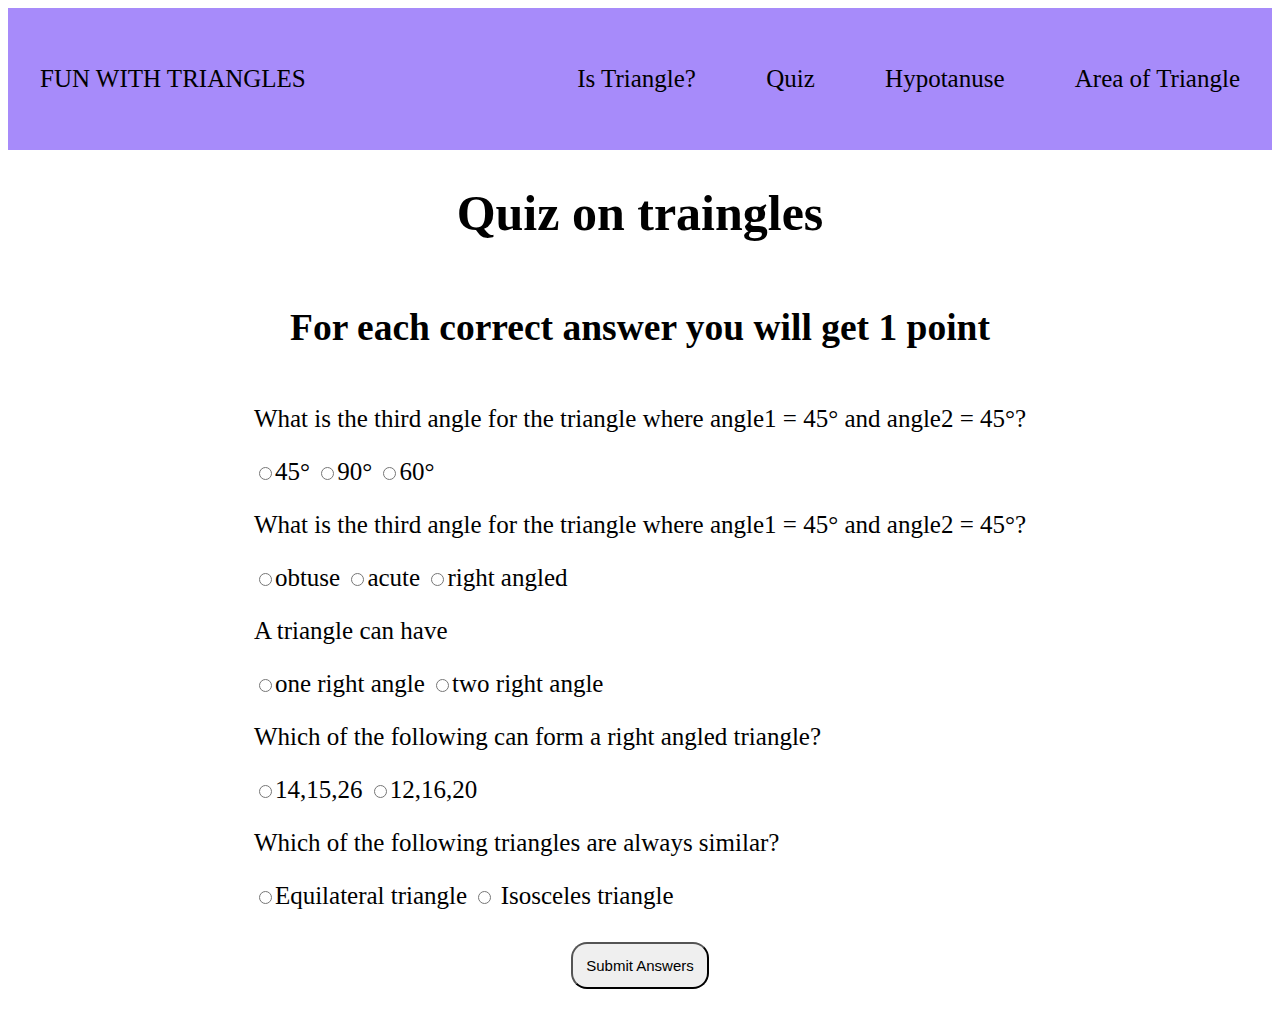
==== index.html @ d1119f50 "intial commit- completed quiz part" ====
<!DOCTYPE html>
<html lang="en">
  <head>
    <meta charset="UTF-8" />
    <meta http-equiv="X-UA-Compatible" content="IE=edge" />
    <meta name="viewport" content="width=device-width, initial-scale=1.0" />
    <title>Document</title>
    <link rel="stylesheet" href="/style.css" />
    <link rel="preconnect" href="https://fonts.googleapis.com" />
    <link rel="preconnect" href="https://fonts.gstatic.com" crossorigin />
    <link
      href="https://fonts.googleapis.com/css2?family=Crimson+Text:wght@400;600&display=swap"
      rel="stylesheet"
    />
  </head>
  <body>
    <header class="header">
      <nav class="navbar">
        <div>FUN WITH TRIANGLES</div>
        <ul>
          <li>Is Triangle?</li>
          <li>Quiz</li>
          <li>Hypotanuse</li>
          <li>Area of Triangle</li>
        </ul>
      </nav>
    </header>
    <div class="container">
      <h1>Quiz on traingles</h1>
      <h2>For each correct answer you will get 1 point</h2>
      <form class="form-data" action="">
        <div class="question-container">
          <p>
            What is the third angle for the triangle where angle1 = 45° and
            angle2 = 45°?
          </p>
          <label for="questions">
            <input
              class="questions"
              type="radio"
              name="question-1"
              value="45°"
            />45°
          </label>
          <label for="questions">
            <input
              class="questions"
              type="radio"
              name="question-1"
              value="90°"
            />90°
          </label>
          <label for="questions">
            <input
              class="questions"
              type="radio"
              name="question-1"
              value="60°"
            />60°
          </label>
        </div>
        <div class="question-container">
          <p>
            What is the third angle for the triangle where angle1 = 45° and
            angle2 = 45°?
          </p>
          <label for="questions">
            <input
              class="questions"
              type="radio"
              name="question-2"
              value="obtuse"
            />obtuse
          </label>
          <label for="questions">
            <input
              class="questions"
              type="radio"
              name="question-2"
              value="acute"
            />acute
          </label>
          <label for="questions">
            <input
              class="questions"
              type="radio"
              name="question-2"
              value="right angled"
            />right angled
          </label>
        </div>
        <div class="question-container">
          <p>A triangle can have</p>
          <label for="questions">
            <input
              class="questions"
              type="radio"
              name="question-3"
              value="one right angle"
            />one right angle
          </label>
          <label for="questions">
            <input
              class="questions"
              type="radio"
              name="question-3"
              value="two right angle"
            />two right angle
          </label>
        </div>
        <div class="question-container">
          <p>Which of the following can form a right angled triangle?</p>
          <label for="questions">
            <input
              class="questions"
              type="radio"
              name="question-4"
              value="14,15,26"
            />14,15,26
          </label>
          <label for="questions">
            <input
              class="questions"
              type="radio"
              name="question-4"
              value="12,16,20"
            />12,16,20
          </label>
        </div>
        <div class="question-container">
          <p>Which of the following triangles are always similar?</p>
          <label for="questions">
            <input
              class="questions"
              type="radio"
              name="question-5"
              value="Equilateral triangle"
            />Equilateral triangle
          </label>
          <label for="questions">
            <input
              class="questions"
              type="radio"
              name="question-5"
              value=" Isosceles triangle"
            />
            Isosceles triangle
          </label>
        </div>
      </form>
      <button class="submit-button">Submit Answers</button>
      <div>
        <p class="output"></p>
      </div>
    </div>
  </body>
  <script src="/index.js"></script>
</html>
---- style.css ----
.body {
  font-family: "Crimson Text", serif;
}

:root {
  --purple: #a78bfa;
}

.header {
  background-color: var(--purple);
  padding-left: 2rem;
  font-size: 25px;
}

.navbar {
  background-color: var(--purple);
  display: flex;
  justify-content: space-between;
  align-items: center;
}

.navbar li {
  display: inline-block;
  margin: 2rem;
}

.container {
  display: flex;
  flex-direction: column;
  justify-content: center;
  align-items: center;
  font-size: 25px;
}

.submit-button {
  margin-top: 2rem;
  padding: 0.8rem;
  border-radius: 1rem;
  font-size: 15px;
}
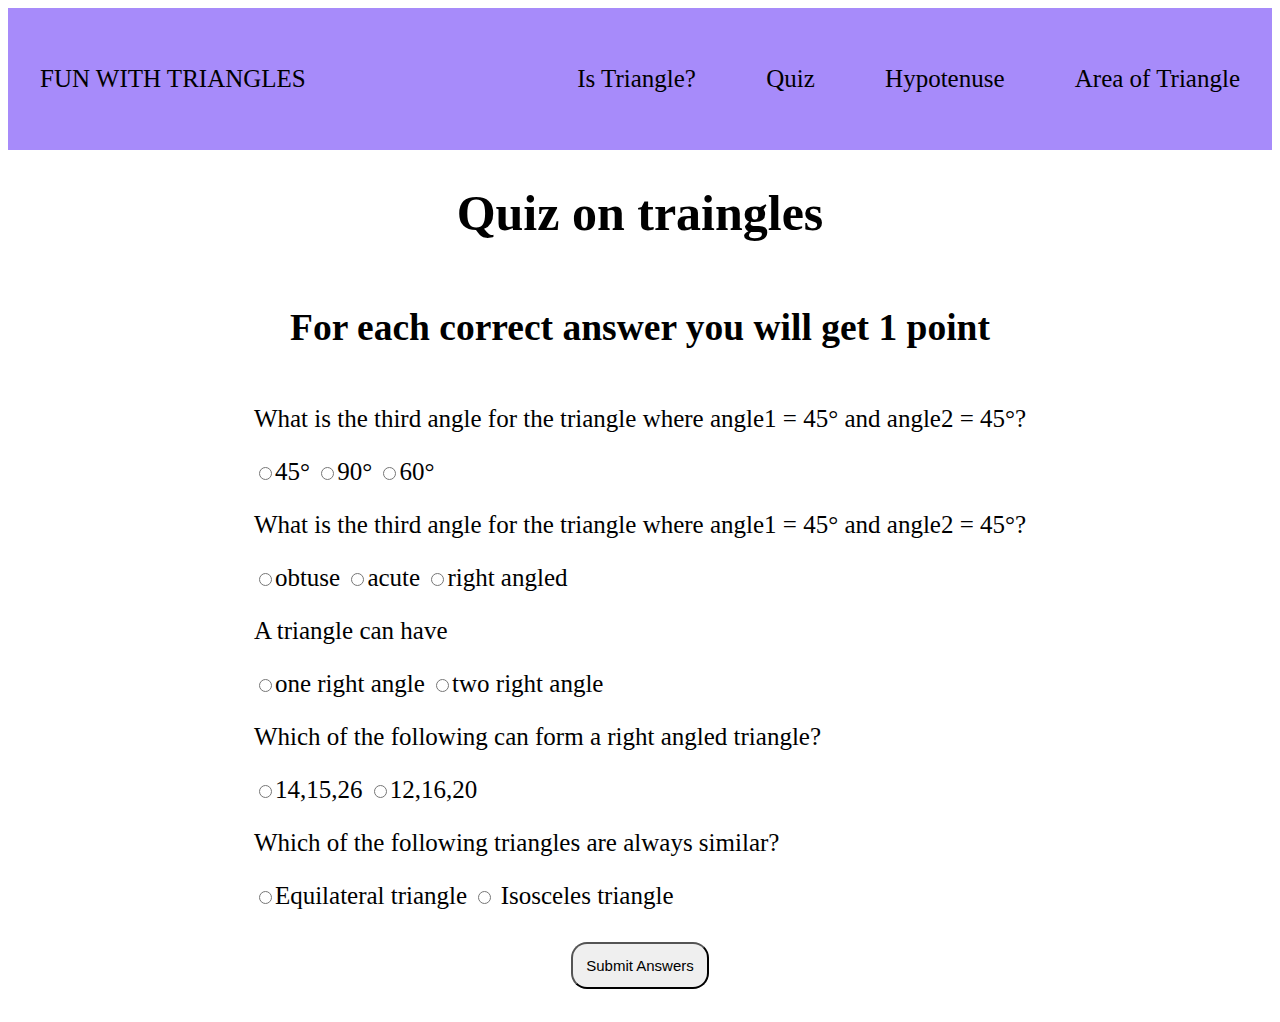
==== commit 526caa46: "completed hypotenuse section" ====
--- a/index.html
+++ b/index.html
@@ -18,9 +18,9 @@
       <nav class="navbar">
         <div>FUN WITH TRIANGLES</div>
         <ul>
-          <li>Is Triangle?</li>
-          <li>Quiz</li>
-          <li>Hypotanuse</li>
+          <li><a href="istriangle.html">Is Triangle?</a></li>
+          <li><a href="index.html">Quiz</a></li>
+          <li><a href="hypotenuse.html">Hypotenuse</a></li>
           <li>Area of Triangle</li>
         </ul>
       </nav>
--- a/style.css
+++ b/style.css
@@ -38,3 +38,20 @@
   border-radius: 1rem;
   font-size: 15px;
 }
+
+ul li a {
+  text-decoration: none;
+  color: black;
+}
+
+.triangle-button {
+  margin-top: 2rem;
+  padding: 0.6rem;
+  border-radius: 0.8rem;
+  font-size: 15px;
+  background-color: var(--purple);
+}
+
+.angle-input {
+  margin: 1.8rem 0rem;
+}
